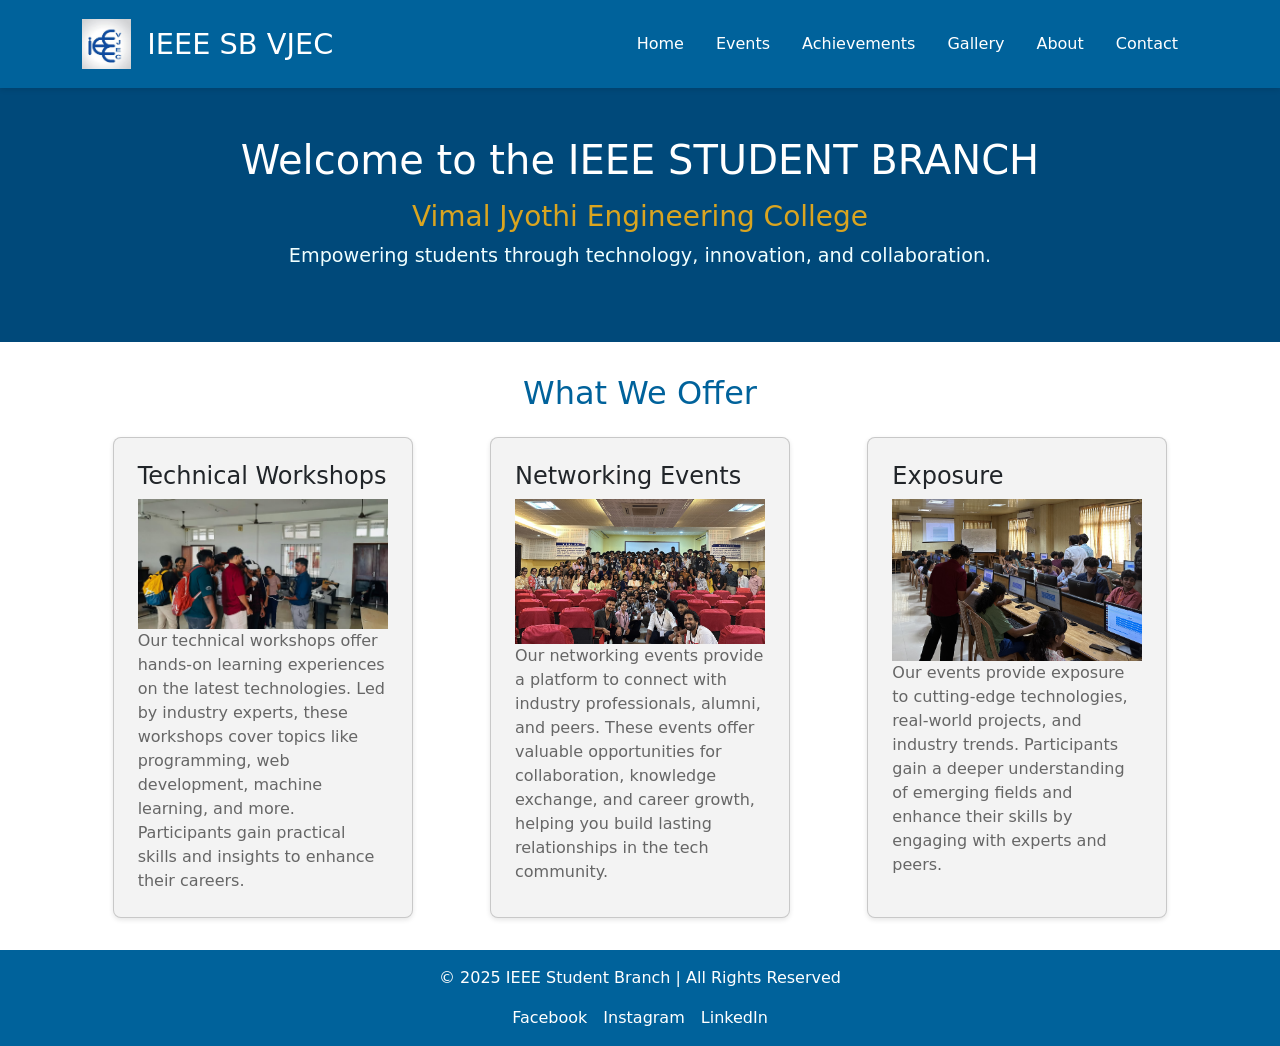
==== index.html @ a5195872 "updated index page changed the link color" ====
<!DOCTYPE html>
<html lang="en">
<head>
    <meta charset="UTF-8">
    <meta name="viewport" content="width=device-width, initial-scale=1.0">
    <title>IEEE Student Branch - Home</title>
    <link rel="stylesheet" href="style.css">
    <link rel="preconnect" href="https://fonts.googleapis.com">
    <link rel="stylesheet" href="https://cdn.jsdelivr.net/npm/bootstrap@5.3.3/dist/css/bootstrap.min.css">
    <link href="https://fonts.googleapis.com/css2?family=Roboto:wght@400;500;700&display=swap" rel="stylesheet">
</head>
<body>
    <!-- Header Section -->
    <header>
        <div class="container navbar-pos">
            <div class="logoTag d-flex align-items-center">
                <a class="" href="#">
                    <img src="images/vjecIeee logo.jpeg" alt="IEEE Logo" class="logo">
                </a>
                <h1>IEEE SB VJEC</h1>
              <div class="head-content d-flex align-items-center justify-content-end">
                <nav class="navbar navbar-expand-lg  ">
                  <div class="container-fluid justify-content-end">
                    <button class="navbar-toggler" type="button" data-bs-toggle="collapse" data-bs-target="#navbarSupportedContent" aria-controls="navbarSupportedContent" aria-expanded="false" aria-label="Toggle navigation">
                      <span class="navbar-toggler-icon"></span>
                    </button>
                    <div class="collapse navbar-collapse" id="navbarSupportedContent">
                      <ul class="navbar-nav me-auto mb-2 mb-lg-0">
                        <li class="nav-item">
                          <a class="nav-link active" aria-current="page" href="index.html">Home</a>
                        </li>
                        <li class="nav-item">
                          <a class="nav-link active" aria-current="page" href="events.html">Events</a>
                        </li>
                        <li class="nav-item">
                          <a class="nav-link active" aria-current="page" href="#">Achievements</a>
                        </li>
                        <li class="nav-item">
                          <a class="nav-link active" aria-current="page" href="gallery.html">Gallery</a>
                        </li>
                        <li class="nav-item">
                          <a class="nav-link active" aria-current="page" href="about.html">About</a>
                        </li>
                        <li class="nav-item">
                          <a class="nav-link active" aria-current="page" href="#">Contact</a>
                        </li>
                      </ul>
                    </div>
                  </div>
                </nav>
            </div>
        </div>
    </header>

    <!-- Hero Section -->
    <section class="hero" style="background-color:#00497A ;">
        <div class="container">
            <h2 style="color: white">Welcome to the IEEE STUDENT BRANCH</h2>
            <h3 style="color: goldenrod">Vimal Jyothi Engineering College</h3>
            <p style="color:azure">Empowering students through technology, innovation, and collaboration.</p>
            
        </div>
    </section>

    <!-- Highlights Section -->
    <section class="highlights">
        <div class="container">
            <h2>What We Offer</h2>
            <div class="cards">
                <div class="card">
                    <h4>Technical Workshops</h4>
                    <img src="images/gallery/workshop.jpg" alt="">
                    <p>Our technical workshops offer hands-on learning experiences on the latest technologies. Led by industry experts, these workshops cover topics like programming, web development, machine learning, and more. Participants gain practical skills and insights to enhance their careers.</p>
                </div>
                <div class="card">
                    <h4>Networking Events</h4>
                    <img src="images/gallery/networking.JPG" alt="">
                    <p>Our networking events provide a platform to connect with industry professionals, alumni, and peers. These events offer valuable opportunities for collaboration, knowledge exchange, and career growth, helping you build lasting relationships in the tech community.</p>
                </div>
                <div class="card">
                    <h4>Exposure</h4>
                    <img src="images/gallery/exposure.JPG" alt="">
                    <p>Our events provide exposure to cutting-edge technologies, real-world projects, and industry trends. Participants gain a deeper understanding of emerging fields and enhance their skills by engaging with experts and peers.</p>
                </div>
            </div>
        </div>
    </section>

    <!-- Footer Section -->
    <footer>
        <div class="container">
            <p>&copy; 2025 IEEE Student Branch | All Rights Reserved</p>
            <ul class="social-links">
                <li><a href="https://www.facebook.com/ieeesbvjec/">Facebook</a></li>
                <li><a href="https://www.instagram.com/ieeesbvjec/">Instagram</a></li>
                <li><a href="https://www.linkedin.com/company/ieee-sb-vjec/">LinkedIn</a></li>
            </ul>
        </div>
    </footer>
    <script src="https://cdn.jsdelivr.net/npm/bootstrap@5.3.3/dist/js/bootstrap.bundle.min.js"></script>
    <script src="script.js"></script>
</body>
</html>
---- style.css ----
/* General Styles */
body {
    font-family: 'Roboto', sans-serif;
    margin: 0;
    padding: 0;
    line-height: 1.6;
    color: #333;
    background-color: #f9f9f9;
}

.container {
    width: 90%;
    max-width: 1200px;
    margin: 0 auto;
    
}

.logTag {
    display: flex;
    align-items: center;
    justify-content: flex-start;
}


/* Header */
header {
    background: #00629B;
    color: white;
    padding: 1rem 0;
    position: sticky;
    top: 0;
    z-index: 1000;
    box-shadow: 0 2px 5px rgba(0, 0, 0, 0.1);
}

header .logo {
    max-height: 50px;
    margin-right: 1rem;
    display: block;
    
}

header h1 {
    font-size: 1.8rem;
    margin: 0;
    width: fit-content;
    
}


header nav ul {
    list-style: none;
    padding: 0;
    display: flex;
    justify-content: center;
    gap: 1rem;
    margin: 0;
    position: relative;
}

header nav ul li {
    position: relative;
}

header nav ul li a {
    color: white;
    text-decoration: none;
    font-weight: 500;
    padding: 0.5rem 1rem;
    transition: background 0.3s ease;
}

header nav ul li a:hover {
    background: #00497A;
    border-radius: 5px;
}

header nav ul li ul {
    display: none;
    position: absolute;
    top: 100%;
    left: 0;
    background: #00497A;
    list-style: none;
    padding: 0;
    margin: 0;
    box-shadow: 0 2px 5px rgba(0, 0, 0, 0.1);
    width: 200px;
    border-radius: 5px;
}

header nav ul li ul li {
    width: 100%;
}

header nav ul li ul li a {
    padding: 0.5rem 1rem;
    display: block;
    white-space: nowrap;
}

header nav ul li ul li a:hover {
    background: #002F4E;
}

header nav ul li:hover ul {
    display: block;
}

/* Dropdown Button Style */
header nav ul li.dropdown > a {
    position: relative;
}

header nav ul li.dropdown > a::after {
    content: '\25BC';
    font-size: 0.7rem;
    margin-left: 0.5rem;
}

/* Hero Section */
.hero {
    background: url('hero-image.jpg') no-repeat center center/cover;
    color: white;
    text-align: center;
    padding: 3rem 1rem;
}

.hero h2 {
    font-size: 2.5rem;
    margin-bottom: 1rem;
}

.hero p {
    font-size: 1.2rem;
    margin-bottom: 1.5rem;
}

.hero .btn {
    background: #00497A;
    color: white;
    padding: 0.8rem 2rem;
    text-decoration: none;
    font-weight: bold;
    border-radius: 5px;
    transition: background 0.3s ease;
}

.hero .btn:hover {
    background: #002F4E;
}

/* Highlights Section */
.highlights {
    padding: 2rem 1rem;
    background: #ffffff;
    text-align: center;
}

.highlights h2 {
    margin-bottom: 1.5rem;
    font-size: 2rem;
    color: #00629B;
}

.highlights .cards {
    display: flex;
    justify-content: space-around;
    gap: 1rem;
    flex-wrap: wrap;
}

.highlights .card {
    background: #f3f3f3;
    padding: 1.5rem;
    border-radius: 8px;
    box-shadow: 0 2px 5px rgba(0, 0, 0, 0.1);
    width: 300px;
    text-align: left;
}

.highlights .card h3 {
    margin-bottom: 0.5rem;
    color: #333;
}

.highlights .card p {
    margin: 0;
    color: #666;
}

/* Footer */
footer {
    background: #00629B;
    color: white;
    padding: 1rem 0;
    text-align: center;
}

footer p {
    margin: 0;
}

footer .social-links {
    list-style: none;
    display: flex;
    justify-content: center;
    gap: 1rem;
    padding: 0;
    margin: 1rem 0 0;
}

footer .social-links li a {
    color: white;
    text-decoration: none;
    font-size: 1rem;
    transition: color 0.3s ease;
}

footer .social-links li a:hover {
    color: #FFD700;
}


.image-container {
    position: relative;
    width: 100%;
    padding-top: 100%; /* Larger aspect ratio (120% height of the width) */
    overflow: hidden;
    border-radius: 12px; /* Slightly more rounded corners for larger images */
}

.image-container img {
    position: absolute;
    top: 0;
    left: 0;
    width: 100%;
    height: 100%;
    object-fit: cover;
}

/*to keep right */
.head-content {
    margin-left: auto;
}
/*to fix nav pos*/
.navbar-pos {
    position: sticky;
    top: 0;
    z-index: 1000; /* Ensures the navbar stays above other content */
}

/*about*/
/* Hero Section */
.about-hero {
    background: #00497A url('images/about-hero.jpg') no-repeat center center / cover;
    color: white;
    padding: 5rem 0;
}

.about-hero h1 {
    font-size: 3rem;
    margin-bottom: 1rem;
}

.about-hero p {
    font-size: 1.2rem;
}

/* Team Section */
.team-card {
    background: #ffffff;
    padding: 1.5rem;
    border-radius: 10px;
    box-shadow: 0 2px 5px rgba(0, 0, 0, 0.1);
}

.team-card h4 {
    margin-top: 1rem;
    font-size: 1.2rem;
    color: #00629B;
}

.team-card p {
    color: #666;
    font-size: 1rem;
}


.team-grid {
    row-gap: 2rem; /* Vertical gap */
    column-gap: 1.5rem; /* Horizontal gap */
    display: grid; /* Use grid for spacing control */
    grid-template-columns: repeat(auto-fill, minmax(250px, 1fr)); /* Responsive grid */
}

.team-row {
    gap: 2rem; /* Adjust distance between cards */
    display: flex; /* Ensures spacing works */
    flex-wrap: wrap; /* Allows cards to wrap */
    justify-content: center;
}

/*gallery*/

.gallery img {
    transition: transform 0.3s ease;
    border-radius: 8px;
}

.gallery img:hover {
    transform: scale(1.05);
    cursor: pointer;
}

.gallery .col {
    margin-bottom: 15px;
}

.lightbox {
    display: none;
    position: fixed;
    top: 0;
    left: 0;
    width: 100%;
    height: 100%;
    background: rgba(0, 0, 0, 0.8);
    justify-content: center;
    align-items: center;
    z-index: 1050;
}

.lightbox img {
    max-width: 90%;
    max-height: 90%;
}

.lightbox .close {
    position: absolute;
    top: 20px;
    right: 20px;
    font-size: 2rem;
    color: white;
    cursor: pointer;
}

.navbar-nav .nav-link{
    color: white !important;
}
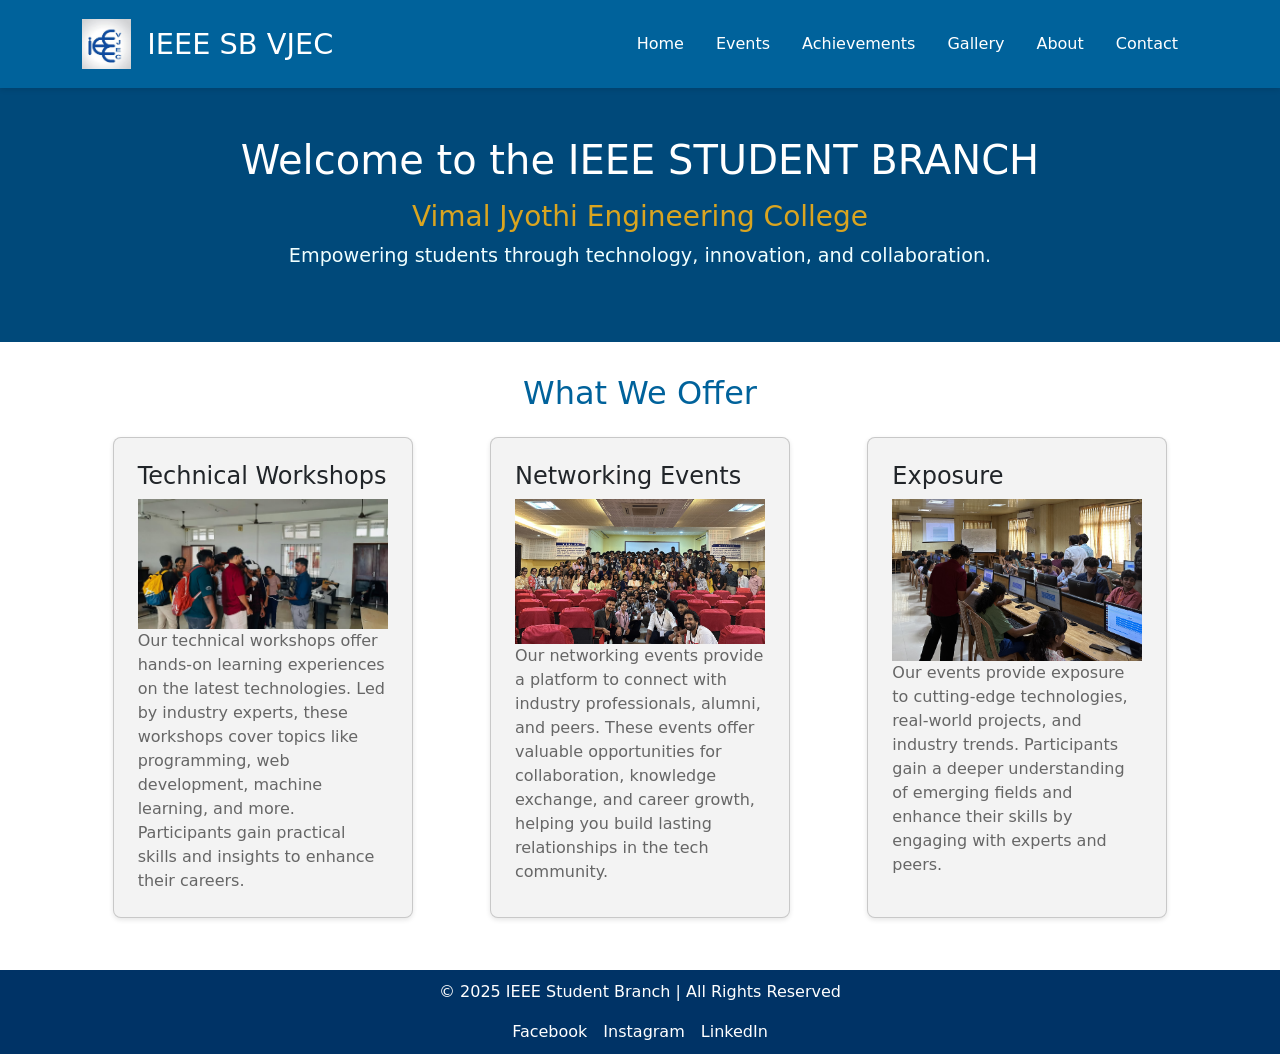
==== commit be18279f: "updated header bottom color for every page and added contact page" ====
--- a/index.html
+++ b/index.html
@@ -42,7 +42,7 @@
                           <a class="nav-link active" aria-current="page" href="about.html">About</a>
                         </li>
                         <li class="nav-item">
-                          <a class="nav-link active" aria-current="page" href="#">Contact</a>
+                          <a class="nav-link active" aria-current="page" href="contact.html">Contact</a>
                         </li>
                       </ul>
                     </div>
--- a/style.css
+++ b/style.css
@@ -253,7 +253,7 @@
 /*about*/
 /* Hero Section */
 .about-hero {
-    background: #00497A url('images/about-hero.jpg') no-repeat center center / cover;
+    background: 00497A  url('images/about-hero.jpg') no-repeat center center / cover;
     color: white;
     padding: 5rem 0;
 }
@@ -346,4 +346,81 @@
 
 .navbar-nav .nav-link{
     color: white !important;
-}+}
+
+
+/*contact*/
+
+.contact-info {
+    display: grid;
+    grid-template-columns: 1fr 1fr;
+    gap: 20px;
+}
+
+.contact-card {
+    background: #f0f4f8;
+    padding: 20px;
+    border-radius: 8px;
+    text-align: center;
+    box-shadow: 0 2px 8px rgba(0, 0, 0, 0.1);
+}
+
+.contact-card h3 {
+    margin-bottom: 10px;
+}
+
+.contact-card a {
+    color: #003366;
+    text-decoration: none;
+    font-weight: bold;
+}
+
+.contact-card a:hover {
+    text-decoration: underline;
+}
+
+form {
+    margin-top: 30px;
+}
+
+label {
+    display: block;
+    margin: 10px 0 5px;
+}
+
+input, textarea, button {
+    width: 100%;
+    padding: 10px;
+    margin-bottom: 15px;
+    border: 1px solid #ccc;
+    border-radius: 5px;
+}
+
+button {
+    background-color: #003366;
+    color: white;
+    font-size: 16px;
+    border: none;
+    cursor: pointer;
+    transition: 0.3s;
+}
+
+button:hover {
+    background-color: #00509e;
+}
+
+footer {
+    background: #003366;
+    color: #fff;
+    text-align: center;
+    padding: 10px;
+    margin-top: 20px;
+}
+
+@media (max-width: 768px) {
+    .contact-info {
+        grid-template-columns: 1fr;
+    }
+}
+
+
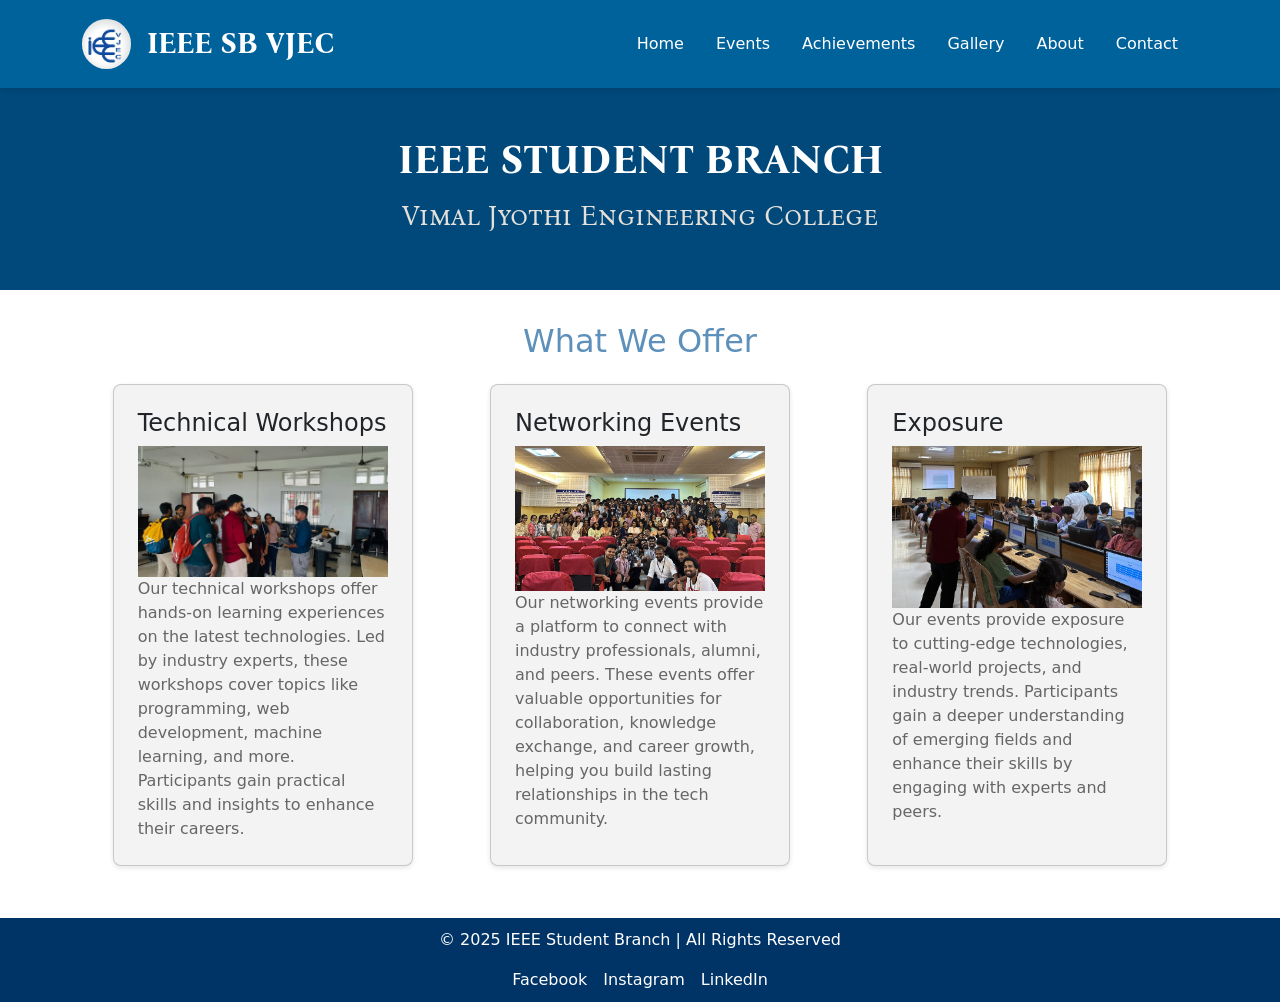
==== commit f5f8f517: "updated font and logo" ====
--- a/index.html
+++ b/index.html
@@ -8,8 +8,19 @@
     <link rel="preconnect" href="https://fonts.googleapis.com">
     <link rel="stylesheet" href="https://cdn.jsdelivr.net/npm/bootstrap@5.3.3/dist/css/bootstrap.min.css">
     <link href="https://fonts.googleapis.com/css2?family=Roboto:wght@400;500;700&display=swap" rel="stylesheet">
+    <link rel="preconnect" href="https://fonts.googleapis.com">
+    <link rel="preconnect" href="https://fonts.gstatic.com" crossorigin>
+    <link href="https://fonts.googleapis.com/css2?family=Bona+Nova+SC:ital,wght@0,400;0,700;1,400&display=swap" rel="stylesheet">
 </head>
 <body>
+
+
+  <div id="loading-screen">
+    <div class="spinner"></div>
+    <p>Loading...</p>
+</div>
+
+
     <!-- Header Section -->
     <header>
         <div class="container navbar-pos">
@@ -17,7 +28,7 @@
                 <a class="" href="#">
                     <img src="images/vjecIeee logo.jpeg" alt="IEEE Logo" class="logo">
                 </a>
-                <h1>IEEE SB VJEC</h1>
+                <h1 class="logo-name">IEEE SB VJEC</h1>
               <div class="head-content d-flex align-items-center justify-content-end">
                 <nav class="navbar navbar-expand-lg  ">
                   <div class="container-fluid justify-content-end">
@@ -55,9 +66,8 @@
     <!-- Hero Section -->
     <section class="hero" style="background-color:#00497A ;">
         <div class="container">
-            <h2 style="color: white">Welcome to the IEEE STUDENT BRANCH</h2>
-            <h3 style="color: goldenrod">Vimal Jyothi Engineering College</h3>
-            <p style="color:azure">Empowering students through technology, innovation, and collaboration.</p>
+            <h2 class="head1" style="color: white">IEEE STUDENT BRANCH</h2>
+            <h3  class="college-name" style="color: #E5E1DA">Vimal Jyothi Engineering College</h3>
             
         </div>
     </section>
--- a/style.css
+++ b/style.css
@@ -8,6 +8,22 @@
     background-color: #f9f9f9;
 }
 
+.head1 {
+    font-family: "Bona Nova SC", serif;
+    font-weight: 700;
+    font-style: normal;
+}
+.logo-name {
+    font-family: "Bona Nova SC", serif;
+    font-weight: 700;
+    font-style: normal;
+}
+
+.college-name {
+    font-family: "Bona Nova SC", serif;
+    font-weight: 400;
+    font-style: normal;
+}
 .container {
     width: 90%;
     max-width: 1200px;
@@ -156,11 +172,13 @@
     background: #ffffff;
     text-align: center;
 }
-
+.logo {
+    border-radius: 2rem;
+}
 .highlights h2 {
     margin-bottom: 1.5rem;
     font-size: 2rem;
-    color: #00629B;
+    color:#5d90ba;
 }
 
 .highlights .cards {
@@ -424,3 +442,37 @@
 }
 
 
+    /* Loading Screen Styles */
+    #loading-screen {
+        position: fixed;
+        top: 0;
+        left: 0;
+        width: 100%;
+        height: 100%;
+        background-color: #003366;
+        color: white;
+        display: flex;
+        flex-direction: column;
+        justify-content: center;
+        align-items: center;
+        z-index: 9999;
+    }
+
+    .spinner {
+        width: 50px;
+        height: 50px;
+        border: 5px solid #f3f3f3;
+        border-top: 5px solid #3498db;
+        border-radius: 50%;
+        animation: spin 1s linear infinite;
+    }
+
+    @keyframes spin {
+        0% {
+            transform: rotate(0deg);
+        }
+        100% {
+            transform: rotate(360deg);
+        }
+    }
+
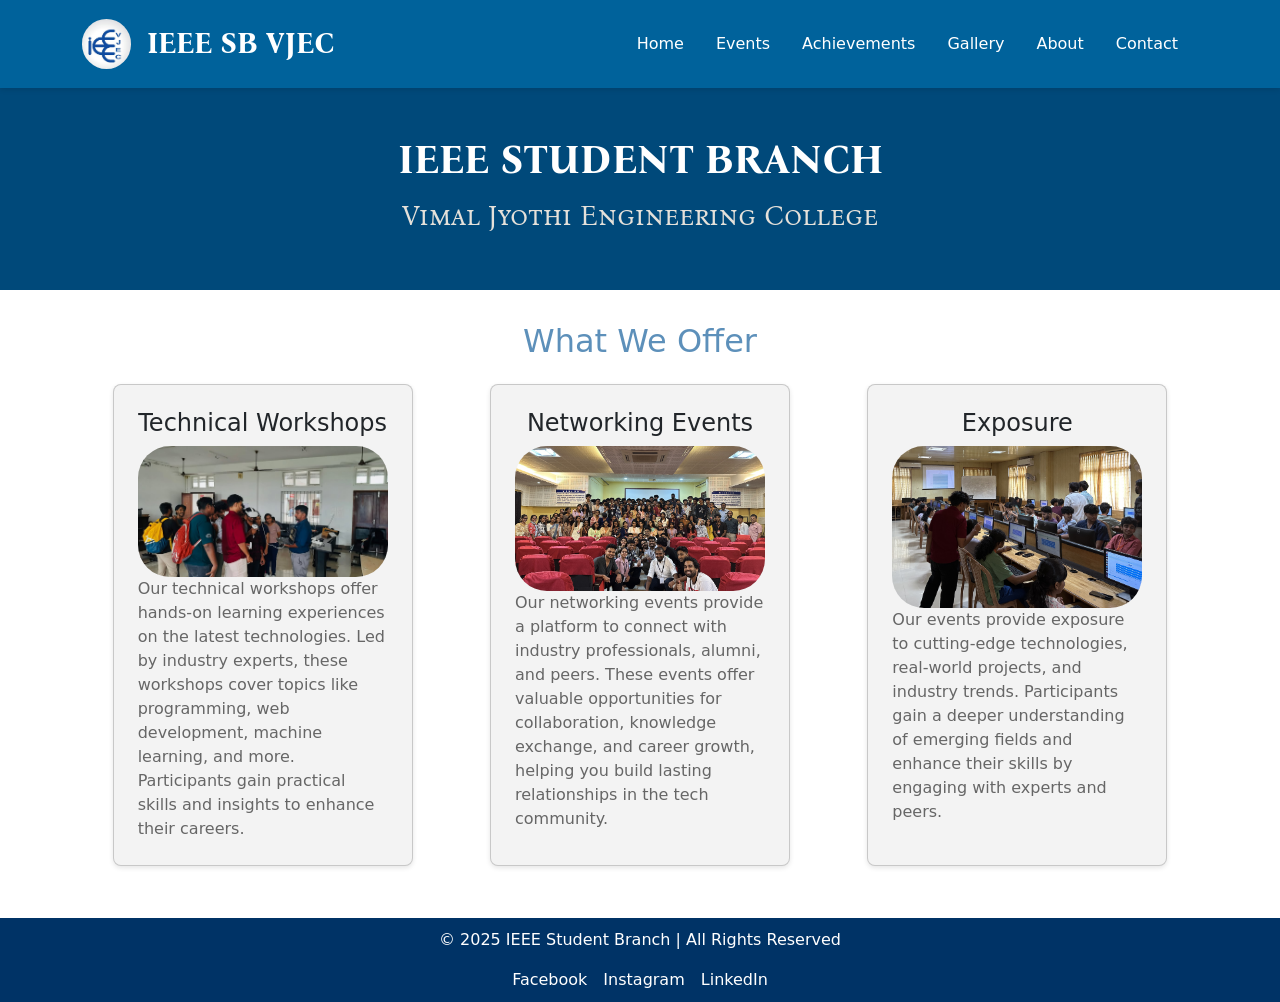
==== commit 848e861e: "updated home page" ====
--- a/index.html
+++ b/index.html
@@ -44,7 +44,7 @@
                           <a class="nav-link active" aria-current="page" href="events.html">Events</a>
                         </li>
                         <li class="nav-item">
-                          <a class="nav-link active" aria-current="page" href="#">Achievements</a>
+                          <a class="nav-link active" aria-current="page" href="achievement.html">Achievements</a>
                         </li>
                         <li class="nav-item">
                           <a class="nav-link active" aria-current="page" href="gallery.html">Gallery</a>
@@ -78,18 +78,18 @@
             <h2>What We Offer</h2>
             <div class="cards">
                 <div class="card">
-                    <h4>Technical Workshops</h4>
-                    <img src="images/gallery/workshop.jpg" alt="">
+                    <h4 style="text-align: center;">Technical Workshops</h4>
+                    <img style="border-radius: 2rem;" src="images/gallery/workshop.jpg" alt="">
                     <p>Our technical workshops offer hands-on learning experiences on the latest technologies. Led by industry experts, these workshops cover topics like programming, web development, machine learning, and more. Participants gain practical skills and insights to enhance their careers.</p>
                 </div>
                 <div class="card">
-                    <h4>Networking Events</h4>
-                    <img src="images/gallery/networking.JPG" alt="">
+                    <h4 style="text-align: center;">Networking Events</h4>
+                    <img style="border-radius: 2rem;" src="images/gallery/networking.JPG" alt="">
                     <p>Our networking events provide a platform to connect with industry professionals, alumni, and peers. These events offer valuable opportunities for collaboration, knowledge exchange, and career growth, helping you build lasting relationships in the tech community.</p>
                 </div>
                 <div class="card">
-                    <h4>Exposure</h4>
-                    <img src="images/gallery/exposure.JPG" alt="">
+                    <h4 style="text-align: center;">Exposure</h4>
+                    <img style="border-radius: 2rem;" src="images/gallery/exposure.JPG" alt="">
                     <p>Our events provide exposure to cutting-edge technologies, real-world projects, and industry trends. Participants gain a deeper understanding of emerging fields and enhance their skills by engaging with experts and peers.</p>
                 </div>
             </div>
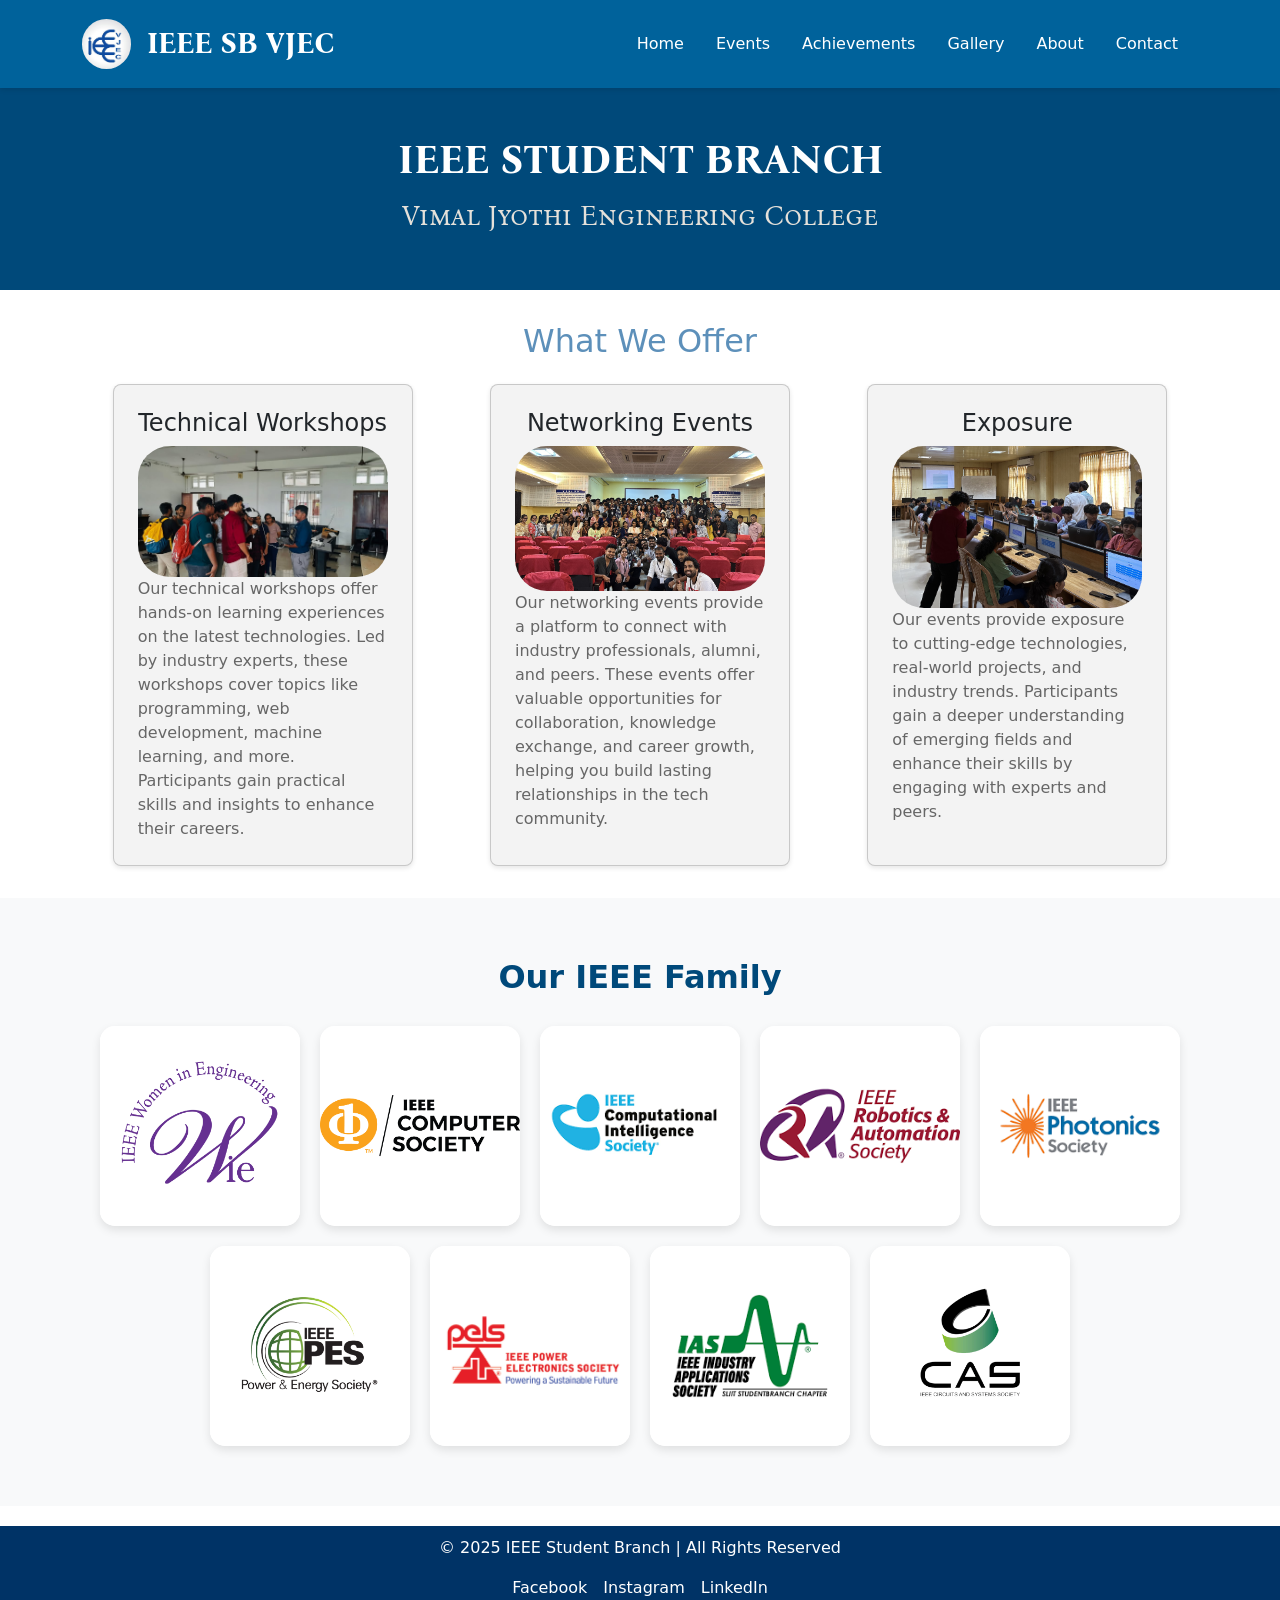
==== commit 524e5a52: "added ieee family section to index page" ====
--- a/index.html
+++ b/index.html
@@ -96,6 +96,53 @@
         </div>
     </section>
 
+        <!-- IEEE Chapters Section -->
+<section class="ieee-chapters">
+  <div class="container">
+      <h2 class="text-center">Our IEEE Family</h2>
+      <div class="chapter-grid">
+          <div class="chapter-card">
+              <img src="images/gallery/family/wie.png" alt="IEEE Women in Engineering">
+              
+          </div>
+          <div class="chapter-card">
+              <img src="images/gallery/family/cs.png" alt="IEEE Computer Society">
+              
+          </div>
+          <div class="chapter-card">
+              <img src="images/gallery/family/cis.png" alt="IEEE Computational Intelligence Society">
+              
+          </div>
+          <div class="chapter-card">
+              <img src="images/gallery/family/ras.png" alt="IEEE Robotics & Automation Society">
+              
+          </div>
+          <div class="chapter-card">
+              <img src="images/gallery/family/photonics.png" alt="IEEE Photonics Society">
+             
+          </div>
+          <div class="chapter-card">
+              <img src="images/gallery/family/pes.png" alt="IEEE Power & Energy Society">
+              
+          </div>
+          <div class="chapter-card">
+              <img src="images/gallery/family/pels.png" alt="IEEE Power Electronics Society">
+             
+          </div>
+          <div class="chapter-card">
+              <img src="images/gallery/family/ias.png" alt="IEEE Industry Applications Society">
+              
+          </div>
+          <div class="chapter-card">
+              <img src="images/gallery/family/cas.png" alt="IEEE Circuits & Systems Society">
+              
+          </div>
+      </div>
+  </div>
+</section>
+
+
+
     <!-- Footer Section -->
     <footer>
         <div class="container">
--- a/style.css
+++ b/style.css
@@ -476,3 +476,169 @@
         }
     }
 
+
+
+
+
+/* Modal Background */
+.success-modal {
+    position: fixed;
+    top: 0;
+    left: 0;
+    width: 100%;
+    height: 100%;
+    background: rgba(0, 0, 0, 0.5);
+    display: flex;
+    justify-content: center;
+    align-items: center;
+    opacity: 0;
+    animation: fadeIn 0.3s forwards;
+    z-index: 1000;
+}
+
+/* Modal Content */
+.success-content {
+    background: white;
+    padding: 20px;
+    border-radius: 10px;
+    text-align: center;
+    box-shadow: 0px 10px 30px rgba(0, 0, 0, 0.2);
+    transform: scale(0.8);
+    animation: scaleUp 0.3s forwards;
+}
+
+/* Checkmark Animation */
+.checkmark-animation {
+    margin-bottom: 10px;
+}
+
+.checkmark-animation svg {
+    width: 50px;
+    height: 50px;
+}
+
+.circle {
+    fill: none;
+    stroke: #28a745;
+    stroke-width: 4;
+    stroke-dasharray: 126;
+    stroke-dashoffset: 126;
+    animation: drawCircle 0.6s ease-in-out forwards;
+}
+
+.check {
+    fill: none;
+    stroke: #28a745;
+    stroke-width: 4;
+    stroke-linecap: round;
+    stroke-linejoin: round;
+    stroke-dasharray: 36;
+    stroke-dashoffset: 36;
+    animation: drawCheck 0.4s 0.6s ease-in-out forwards;
+}
+
+/* Animations */
+@keyframes fadeIn {
+    to {
+        opacity: 1;
+    }
+}
+
+@keyframes scaleUp {
+    to {
+        transform: scale(1);
+    }
+}
+
+@keyframes drawCircle {
+    to {
+        stroke-dashoffset: 0;
+    }
+}
+
+@keyframes drawCheck {
+    to {
+        stroke-dashoffset: 0;
+    }
+}
+
+/* Fade Out */
+.fade-out {
+    opacity: 0;
+    transition: opacity 0.5s ease-in-out;
+}
+    
+
+
+
+
+
+
+
+
+
+/* IEEE Chapters Section */
+.ieee-chapters {
+    background: #f8f9fa;
+    padding: 60px 20px;
+    text-align: center;
+}
+
+.ieee-chapters h2 {
+    font-size: 2rem;
+    color: #00497A;
+    margin-bottom: 30px;
+    font-weight: bold;
+}
+
+/* Grid Layout */
+.chapter-grid {
+    display: flex;
+    flex-wrap: wrap;
+    gap: 20px;
+    justify-content: center;
+}
+
+/* Chapter Card Styling */
+.chapter-card {
+    position: relative;
+    width: 200px; /* Consistent size */
+    height: 200px;
+    overflow: hidden;
+    border-radius: 15px;
+    box-shadow: 0 4px 10px rgba(0, 0, 0, 0.1);
+    transition: transform 0.3s ease-in-out;
+    display: flex;
+    align-items: center;
+    justify-content: center;
+    background: white;
+}
+
+/* Images - Ensuring they fit inside the box without cropping */
+.chapter-card img {
+    width: 100%;
+    height: 100%;
+    object-fit: contain;  /* Ensures the whole image is visible */
+    border-radius: 15px;
+    background: white; /* Keeps a clean background */
+}
+
+/* Chapter Name Overlay */
+.chapter-name {
+    position: absolute;
+    bottom: 0;
+    width: 100%;
+    background: rgba(0, 73, 122, 0.85);
+    color: white;
+    padding: 10px;
+    font-size: 1rem;
+    font-weight: bold;
+    text-align: center;
+    opacity: 0.9;
+}
+
+/* Hover Effect */
+.chapter-card:hover {
+    transform: scale(1.1);
+}
+
